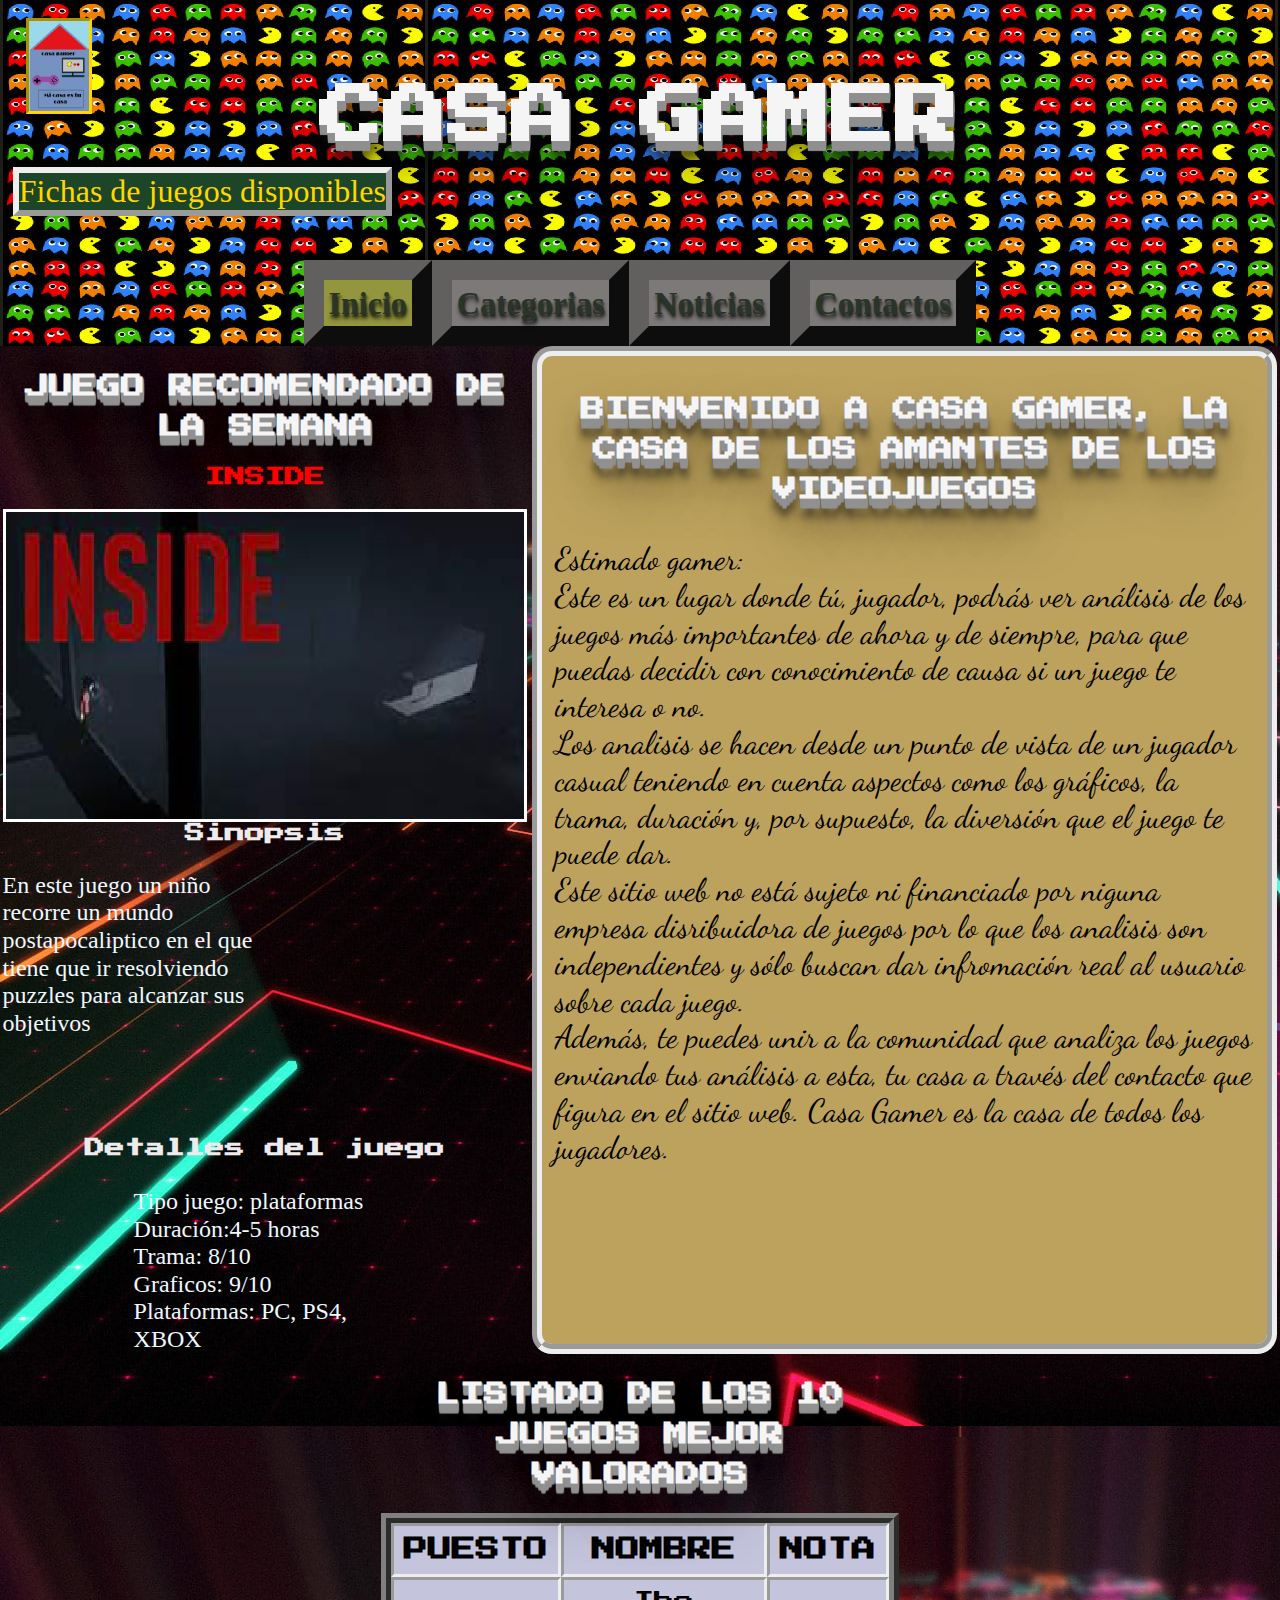
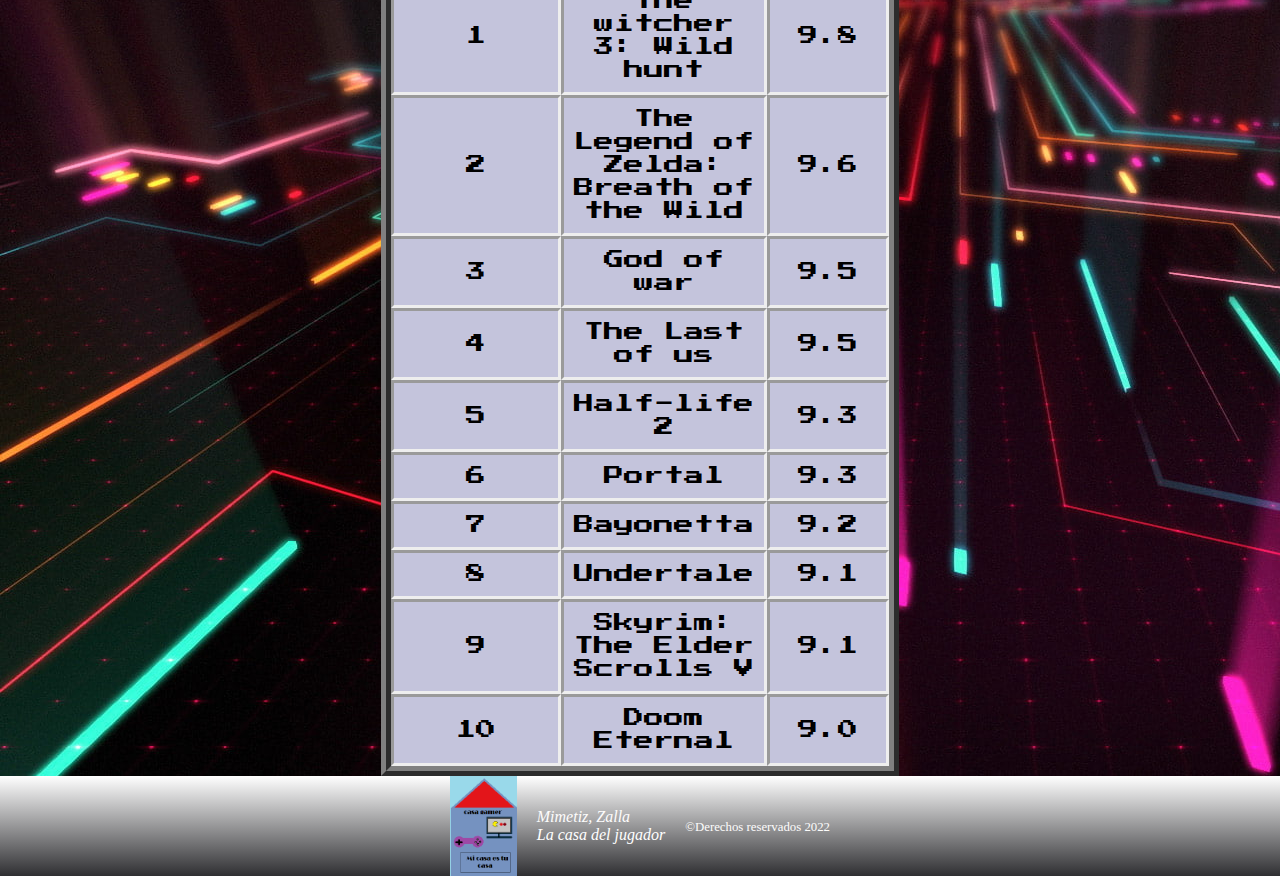
==== index.html @ 7b6a23ca "Update index.html" ====
<!DOCTYPE html>
<html lang="en">
<head>
  <meta charset="UTF-8">
  <meta http-equiv="X-UA-Compatible" content="IE=edge">
  <meta name="viewport" content="width=device-width, initial-scale=1.0">
  <meta name="keywords" content="videojuegos, análisis, valoracion, usuarios">
  <meta name="description" content="Recomendaciones de videojuegos, de jugadores para jugadores">
  <link rel="stylesheet" type="text/css" href="https://fonts.googleapis.com/css2?family=Dancing+Script&display=swap">
  <link rel="stylesheet" type="text/css" href="https://fonts.googleapis.com/css2?family=Press+Start+2P&display=swap">
  <link rel="stylesheet" type="text/css" href="style/normalize.css">
  <link rel="stylesheet" type="text/css" href="style/style.css">
  <title>Casa Gamer</title>
  <style>
    main {
      background-image: url(imagenes/wallpaperbetter.jpg);
    }
    section{
      order:2;
      padding:1%;
      border-radius: 20px;
      border-width: 10px;
      border-style:groove;
      max-width: 700px;
      font-size: 2em;
      font-family:  'Dancing Script';
      background-color: rgb(189, 162, 94);
      }
    article {
      order:0;
      flex-basis: 30%;
    }
    h4 {
      color: rgb(238, 235, 237);
    }
    .descripcion {
      font-family: Cambria, Cochin, Georgia, Times, 'Times New Roman', serif;
      color:aliceblue;
      font-size: 1.5rem;
      max-width: 50%;
    }

  </style>
</head>
<body>
  <header>
    <img id="logo-empresa" src="imagenes/icono.png" alt="logo empresa">
    <h1 class="titulo efecto3d">casa gamer</h1>
    <nav>
      <a class = "active" href="index.html">Inicio</a>
      <a href="categorias.html">Categorias</a>
      <a href="noticias.html">Noticias</a> 
      <a href="contactos.html">Contactos</a>
    </nav>
  </header>
  <div id="juego-analizado">
    <p>Fichas de juegos disponibles<a href="juego.html">Fallout-3</a></p>
  </div>
  <main>
    <article>
      <h2 class="efecto3d">juego recomendado de la semana</h2>
      <h3>INSIDE</h3>
      <img class= "imagen_flotante" src="imagenes/portada_inside.png" alt="portada videojuego">
      <h4>Sinopsis</h4>
      <p class="descripcion">En este juego un niño recorre un mundo postapocaliptico en el que tiene 
         que ir resolviendo puzzles para alcanzar sus objetivos
      </p>
      <h4 class = "clearall" style="margin:100px auto 0px;">Detalles del juego</h4>
      <p class = "descripcion" style="margin:0 auto;">
        <br>
        Tipo juego: plataformas
        <br>
        Duración:4-5 horas
        <br>
        Trama: 8/10
        <br>
        Graficos: 9/10
         <br>
        Plataformas: PC, PS4, XBOX
      </p>
    </article>
    <section>
      <h2 class="efecto3d">Bienvenido a casa Gamer, la casa de los amantes de los videojuegos</h2>
        <p>Estimado gamer: 
          <br>
          Este es un lugar donde tú, jugador, podrás ver análisis de los juegos
          más importantes de ahora y de siempre, para que puedas decidir con 
          conocimiento de causa si un juego te interesa o no. 
          <br>Los analisis se hacen desde un punto de vista de un jugador casual 
          teniendo en cuenta aspectos como los gráficos, la trama, duración y, por supuesto, 
          la diversión que el juego te puede dar. 
          <br>
          Este sitio web no está sujeto ni financiado por niguna
          empresa disribuidora de juegos por lo que los analisis son independientes y 
          sólo buscan dar infromación real al usuario sobre cada juego.
          <br>
          Además, te puedes unir a la comunidad que analiza los juegos enviando 
          tus análisis a esta, tu casa a través del contacto que figura en el sitio web.
          Casa Gamer es la casa de todos los jugadores.
        </p>
      </section>
    <article id="listado">
      <h2 class="efecto3d">listado de los 10 juegos mejor valorados</h2>
      <table>
        <tr>
          <th>Puesto</th>
          <th>nombre</th>
          <th>Nota</th>
        </tr>
        <tr>
          <td>1</td>
          <td>The witcher 3: Wild hunt</td>
          <td>9.8</td>
        </tr>
        <tr>
          <td>2</td>
          <td>The Legend of Zelda: Breath of the Wild</td>
          <td>9.6</td>
        </tr>
        <tr>
          <td>3</td>
          <td>God of war</td>
          <td>9.5</td>
        </tr>
          <tr>
            <td>4</td>
            <td>The Last of us</td>
            <td>9.5</td>
          </tr>
        <tr>
          <td>5</td>
          <td>Half-life 2</td>
          <td>9.3</td>
        </tr>
        <tr>
          <td>6</td>
          <td>Portal</td>
          <td>9.3</td>
        </tr>
        <tr>
          <td>7</td>
          <td>Bayonetta</td>
          <td>9.2</td>
        </tr>
        <tr>
          <td>8</td>
          <td>Undertale</td>
          <td>9.1</td>
        </tr>
        <tr>
          <td>9</td>
          <td>Skyrim: The Elder Scrolls V</td>
          <td>9.1</td>
        </tr>
        <tr>
          <td>10</td>
          <td>Doom Eternal</td>
          <td>9.0</td>
        </tr>
      </table>
    </article>
  </main>
  <footer>
    <img style="height:100px;" src="imagenes/icono.png" alt="logo empresa">
    <address class="pie-pagina">
      Mimetiz, Zalla
      <br>
      <a style="color: white;" href="www.casagamer.es">La casa del jugador</a>
    </address>
    <div class="pie-pagina"><small>&copy;Derechos reservados 2022</small></div>
  </footer>
</body>
</html>
---- style/style.css ----
html {
    font-size: 1rem;
}
#logo-empresa {
  position: fixed;
  top: 2%;
  left:2%;
  border-color:gold;
  border-style: inset;
  height: 10%;
}
body {
    
    background-color: aquamarine;
}
header {
  display: flex;
  flex-direction: column;
  justify-content: space-around;
  padding-top:5%;
  padding-bottom: 0%;
  background-color: rgb(43, 226, 220);
  background-image: url(/imagenes/pacman.png);
}

.titulo {
  margin:0 auto;
  padding: 16px; 
  width: 70%;
  font-family: 'Press Start 2P';
  font-size: 4rem;
  font-weight: bold;
  text-transform: uppercase;
  text-align: center;
}
.efecto3d {
  color: #f5f5f5;
  text-shadow: 1px 1px 1px #919191,
    1px 2px 1px #919191,
    1px 3px 1px #919191,
    1px 4px 1px #919191,
    1px 5px 1px #919191,
    1px 6px 1px #919191,
    1px 7px 1px #919191,
    1px 8px 1px #919191,
    1px 9px 1px #919191,
    1px 10px 1px #919191,
    1px 18px 6px rgba(16,16,16,0.4),
    1px 22px 10px rgba(16,16,16,0.2),
    1px 25px 35px rgba(16,16,16,0.2),
    1px 30px 60px rgba(16,16,16,0.4);
}
nav {
  height: 20%;
  margin: 90px auto 0 auto;
  display: flex;
  flex-direction: row;
  justify-content: center;
}
nav > a {
  margin:0px;
  padding:5px;
  border: 20px outset rgb(98, 95, 95) ;
  font-size:2rem;
  font-weight:bold;
  text-decoration: none;
  color: rgb(199, 210, 122);
  text-shadow:1px 2px 1px rgba(16,16,16,0.2),
    1px 3px 2px rgba(16,16,16,0.3),
    1px 4px 3px rgba(16,16,16,0.4),
    1px 5px 4px rgba(13, 13, 13, 0.5);
  background-color: rgb(126, 121, 121);
}

.active{
  background-color: rgb(147, 150, 60);
}
main {
  display: flex;
  flex-direction: row;
  flex-wrap: wrap;
  justify-content: space-around;
}
.listado-juegos {
  width:20%;
}

#listado {
  width: 600px;
  order:3;
}

h2 {
  width: 100%;
  font-size: 1.5rem;
  line-height: 2.5rem;
  font-weight: bolder;
  font-family: 'Press Start 2P';
  text-transform: uppercase;
  text-align: center;
}
table {
  margin:0 auto;
  max-width: 100%;
  background-color: rgb(196, 196, 220);
  border-style: ridge;
  border-width: 10px;
  border-spacing: 0px;
}
tr {
    border-collapse: collapse;
    border-spacing: 0px;
}
th, td {
  margin:0;
  padding: 10px;
  font-family: 'Press Start 2P';
  border-style:inset;
  text-align: center;
}

th {
  text-transform: uppercase;
  font-size: 1.5rem;
}

td {
  font-size: 1.25rem;
}

h3, h4 {
  font-family: 'Press Start 2P';
  font-size: 1.25rem;
  color: red;
  text-align: center;
}

.imagen_flotante {
  float:right;
  border:solid white;
}

.clearall {
  clear:both;
}
footer {
  display:flex;
  justify-content: center;
  align-items: center;
  background-color: rgb(45, 45, 62);
  background: linear-gradient(to top, rgb(47, 47, 50), white);
}
.pie-pagina{
  margin-left:20px;
  font-family:Cambria, Cochin, Georgia, Times, 'Times New Roman', serif;
  color: rgb(253, 252, 252);
} 



aside {
  height: 1000px;
  flex:1 1 20%;
  display: flex;
  flex-direction: column;
  justify-content: space-around;
  align-items: center;
  background-color: rgb(102, 102, 104);
}

.efecto3Dcaja {
  color: #f5f5f5;
  box-shadow: 1px 1px 1px #919191,
    1px 2px 1px #919191,
    1px 3px 1px #919191,
    1px 4px 1px #919191,
    1px 5px 1px #919191,
    1px 6px 1px #919191,
    1px 7px 1px #919191,
    1px 8px 1px #919191,
    1px 9px 1px #919191,
    1px 10px 1px #919191,
    1px 18px 6px rgba(16,16,16,0.4),
    1px 22px 10px rgba(16,16,16,0.2),
    1px 25px 35px rgba(16,16,16,0.2),
    1px 30px 60px rgba(16,16,16,0.4);
}
a:link {
  color:rgb(40, 53, 40);
  text-decoration: none;
}

a:visited {
  color:rgb(84, 76, 101);
}

a:hover {
  color:rgb(255, 187, 0)
}

a:active {
  color:black;
}

.botones-salir {
  position: fixed;
  bottom: 0%;
  right:50%;
  display: inline-flex;
  font-size: 2rem;
  background-color: darkgoldenrod; 
}

.boton {
  border-width: 10px;
  border-color: #919191;
  border-style: outset;
}

form {
  display: flex;
  flex-direction: column;
  font-family: 'Dancing Script';
  justify-content: space-around;
}

.alineacion {
  flex: 1 1;
  margin: 5px;
  display:flex;
  flex-direction: row;
  justify-content: space-between;
  font-family: 'Dancing Script';
}
label {
  font-size: 3rem;
  font-weight: bold;
}

#juego-analizado {
  position:absolute;
  top: 15%;
  left:1%;
  font-size: 2rem;
  color: gold;
}
#juego-analizado p {
  border-style: outset;
  border-width: 6px;
  background-color: rgb(29, 70, 40);
}
#juego-analizado p a {
  display: none;
}
#juego-analizado p:hover a{
  display: block;

}
#juego-analizado p a:visited {
  color:rgb(148, 123, 227);
}
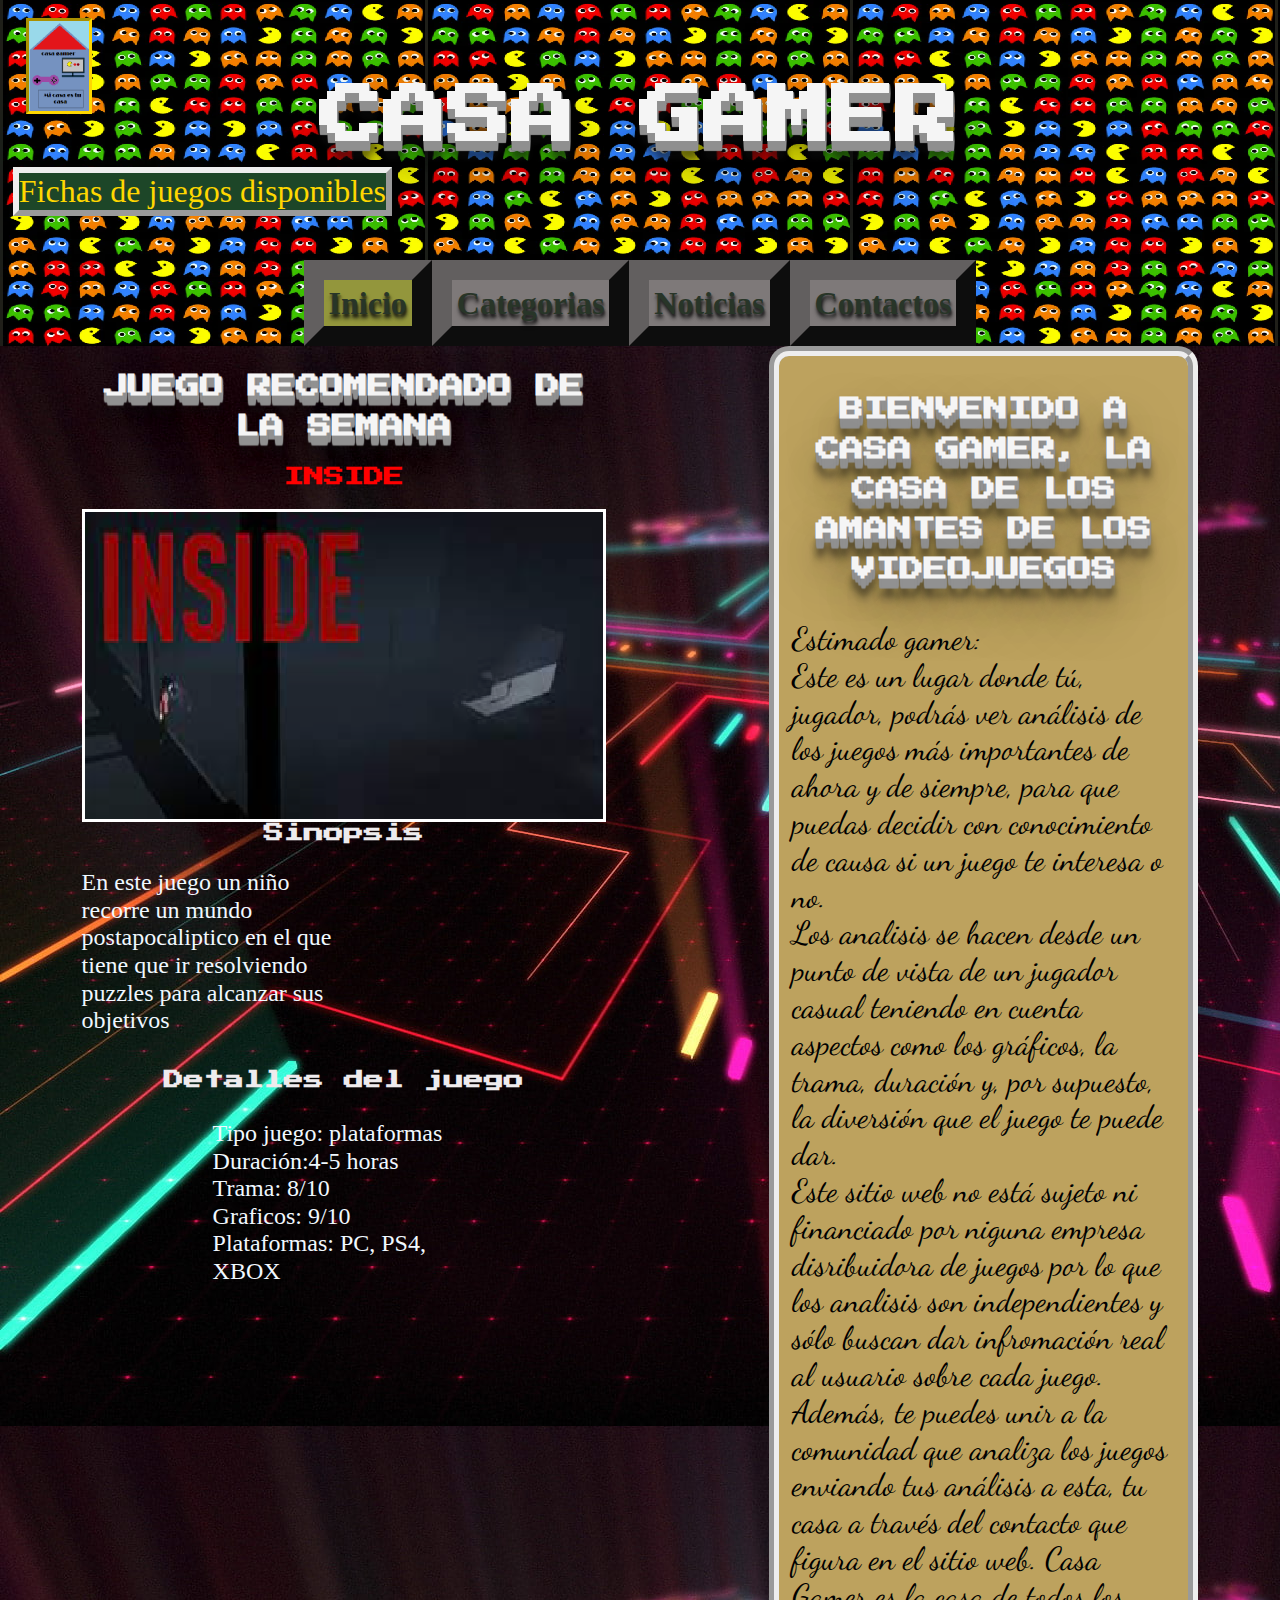
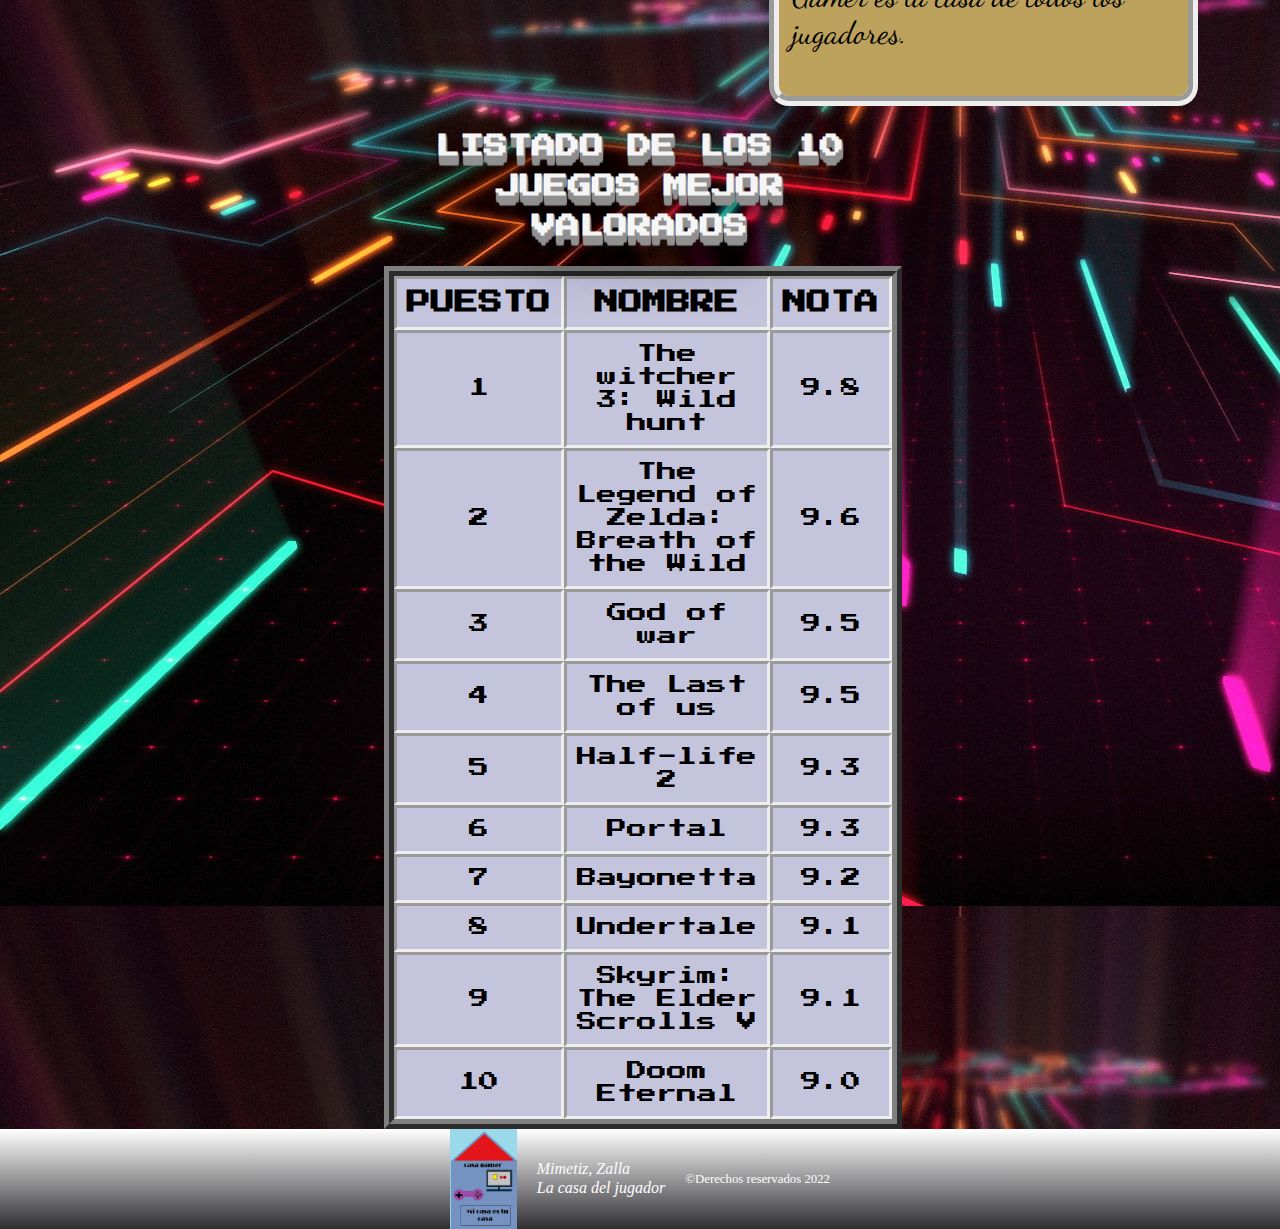
==== commit d0976fd7: "Add files via upload" ====
--- a/index.html
+++ b/index.html
@@ -1,3 +1,10 @@
+<!--
+  Autor: Jesús Diego Rivero
+  Asignatura: LMGSI
+  Unidad: UD 2
+  Tarea: Tarea evaluativa 1 - Sitio WEB
+  Pagina web de principal.
+-->
 <!DOCTYPE html>
 <html lang="en">
 <head>
@@ -6,67 +13,98 @@
   <meta name="viewport" content="width=device-width, initial-scale=1.0">
   <meta name="keywords" content="videojuegos, análisis, valoracion, usuarios">
   <meta name="description" content="Recomendaciones de videojuegos, de jugadores para jugadores">
+  <!--establezco enlaces para poder usar fuentes de letra que se adapten mejor al estilo que  quiero-->
   <link rel="stylesheet" type="text/css" href="https://fonts.googleapis.com/css2?family=Dancing+Script&display=swap">
   <link rel="stylesheet" type="text/css" href="https://fonts.googleapis.com/css2?family=Press+Start+2P&display=swap">
+  <!--enlace con la hja de estilo para normalizar los estilos-->
   <link rel="stylesheet" type="text/css" href="style/normalize.css">
   <link rel="stylesheet" type="text/css" href="style/style.css">
   <title>Casa Gamer</title>
+  <!--Establezco los estilos particulares de esta página web-->
   <style>
     main {
-      background-image: url(imagenes/wallpaperbetter.jpg);
-    }
+      background-image: url(/imagenes/wallpaperbetter.jpg);
+    }
+    /*indico el orden en que quiero que se dispongan los items dentro del main*/
     section{
       order:2;
       padding:1%;
       border-radius: 20px;
       border-width: 10px;
       border-style:groove;
-      max-width: 700px;
+      max-width: 30%;
       font-size: 2em;
       font-family:  'Dancing Script';
       background-color: rgb(189, 162, 94);
       }
+    /*los tamaños los pongo en % para que se modifiquen adecuadamente con la ventana*/
     article {
       order:0;
       flex-basis: 30%;
     }
+    #listado {
+      max-width: 40%;
+      order:3;
+    }
     h4 {
+      margin:2% auto 0 auto;
       color: rgb(238, 235, 237);
     }
+    /*clase para establecer estilo del texto de la descripcion del juego*/
     .descripcion {
       font-family: Cambria, Cochin, Georgia, Times, 'Times New Roman', serif;
       color:aliceblue;
       font-size: 1.5rem;
       max-width: 50%;
     }
-
   </style>
 </head>
 <body>
+  <!--
+    Esta cabecera se repite en todas las paginas con el logo de la empresa
+    la barra de navegación y el titulo
+  -->
   <header>
     <img id="logo-empresa" src="imagenes/icono.png" alt="logo empresa">
     <h1 class="titulo efecto3d">casa gamer</h1>
     <nav>
-      <a class = "active" href="index.html">Inicio</a>
+      <!--Empleo la clase active para que permanezca diferente el enlace en el que estoy-->
+      <a class="active" href="index.html">Inicio</a>
       <a href="categorias.html">Categorias</a>
       <a href="noticias.html">Noticias</a> 
       <a href="contactos.html">Contactos</a>
     </nav>
   </header>
+  <!--establezco un contenedor para que al poner el puntero del ratón aparezca el enlace-->
   <div id="juego-analizado">
     <p>Fichas de juegos disponibles<a href="juego.html">Fallout-3</a></p>
   </div>
+  <!--
+    contenido principal de la pagina que se divide en tres partes
+    2 a los extremos y una más prinicpal en el centro
+  -->
   <main>
+    <!--parte dedicada a la recomendación de la semana -->
     <article>
       <h2 class="efecto3d">juego recomendado de la semana</h2>
       <h3>INSIDE</h3>
+      <!--
+        inserto una imagen caracteristica del juego para que sea más visual y lo rodeo del texto 
+        que resume la trama
+      -->
       <img class= "imagen_flotante" src="imagenes/portada_inside.png" alt="portada videojuego">
       <h4>Sinopsis</h4>
       <p class="descripcion">En este juego un niño recorre un mundo postapocaliptico en el que tiene 
          que ir resolviendo puzzles para alcanzar sus objetivos
       </p>
-      <h4 class = "clearall" style="margin:100px auto 0px;">Detalles del juego</h4>
-      <p class = "descripcion" style="margin:0 auto;">
+      <!--
+        Inserto un contenedor para restablecer el flujo y que me queden las cajas en la disposicion
+        que quiero
+      -->
+      <div class="clearall"></div>
+      <!--segunda parte del article donde se describe el juego de forma esquematica-->
+      <h4 >Detalles del juego</h4>
+      <p class="descripcion" style="margin:0 auto;">
         <br>
         Tipo juego: plataformas
         <br>
@@ -79,6 +117,7 @@
         Plataformas: PC, PS4, XBOX
       </p>
     </article>
+    <!--Parte principal de la página donde incluyo la descripcion del sitio web-->
     <section>
       <h2 class="efecto3d">Bienvenido a casa Gamer, la casa de los amantes de los videojuegos</h2>
         <p>Estimado gamer: 
@@ -99,8 +138,10 @@
           Casa Gamer es la casa de todos los jugadores.
         </p>
       </section>
+      <!--Tercera parte de la página donde se incluye un listado con los mejores juegos analizados-->
     <article id="listado">
       <h2 class="efecto3d">listado de los 10 juegos mejor valorados</h2>
+      <!--Estructuro el listado en forma de tabla para que quede ordenado-->
       <table>
         <tr>
           <th>Puesto</th>
@@ -160,6 +201,10 @@
       </table>
     </article>
   </main>
+  <!--
+    Pie de pagina comun a las otras paginas donde se muestra el logo de la empresa
+    la direccion y el copiright
+  -->
   <footer>
     <img style="height:100px;" src="imagenes/icono.png" alt="logo empresa">
     <address class="pie-pagina">
@@ -170,4 +215,4 @@
     <div class="pie-pagina"><small>&copy;Derechos reservados 2022</small></div>
   </footer>
 </body>
-</html>
+</html>--- a/style/style.css
+++ b/style/style.css
@@ -10,8 +10,7 @@
   height: 10%;
 }
 body {
-    
-    background-color: aquamarine;
+  background-color: aquamarine;
 }
 header {
   display: flex;
@@ -19,8 +18,8 @@
   justify-content: space-around;
   padding-top:5%;
   padding-bottom: 0%;
+  background-image: url(../imagenes/pacman.png);
   background-color: rgb(43, 226, 220);
-  background-image: url(/imagenes/pacman.png);
 }
 
 .titulo {
@@ -258,4 +257,4 @@
 }
 #juego-analizado p a:visited {
   color:rgb(148, 123, 227);
-}+}
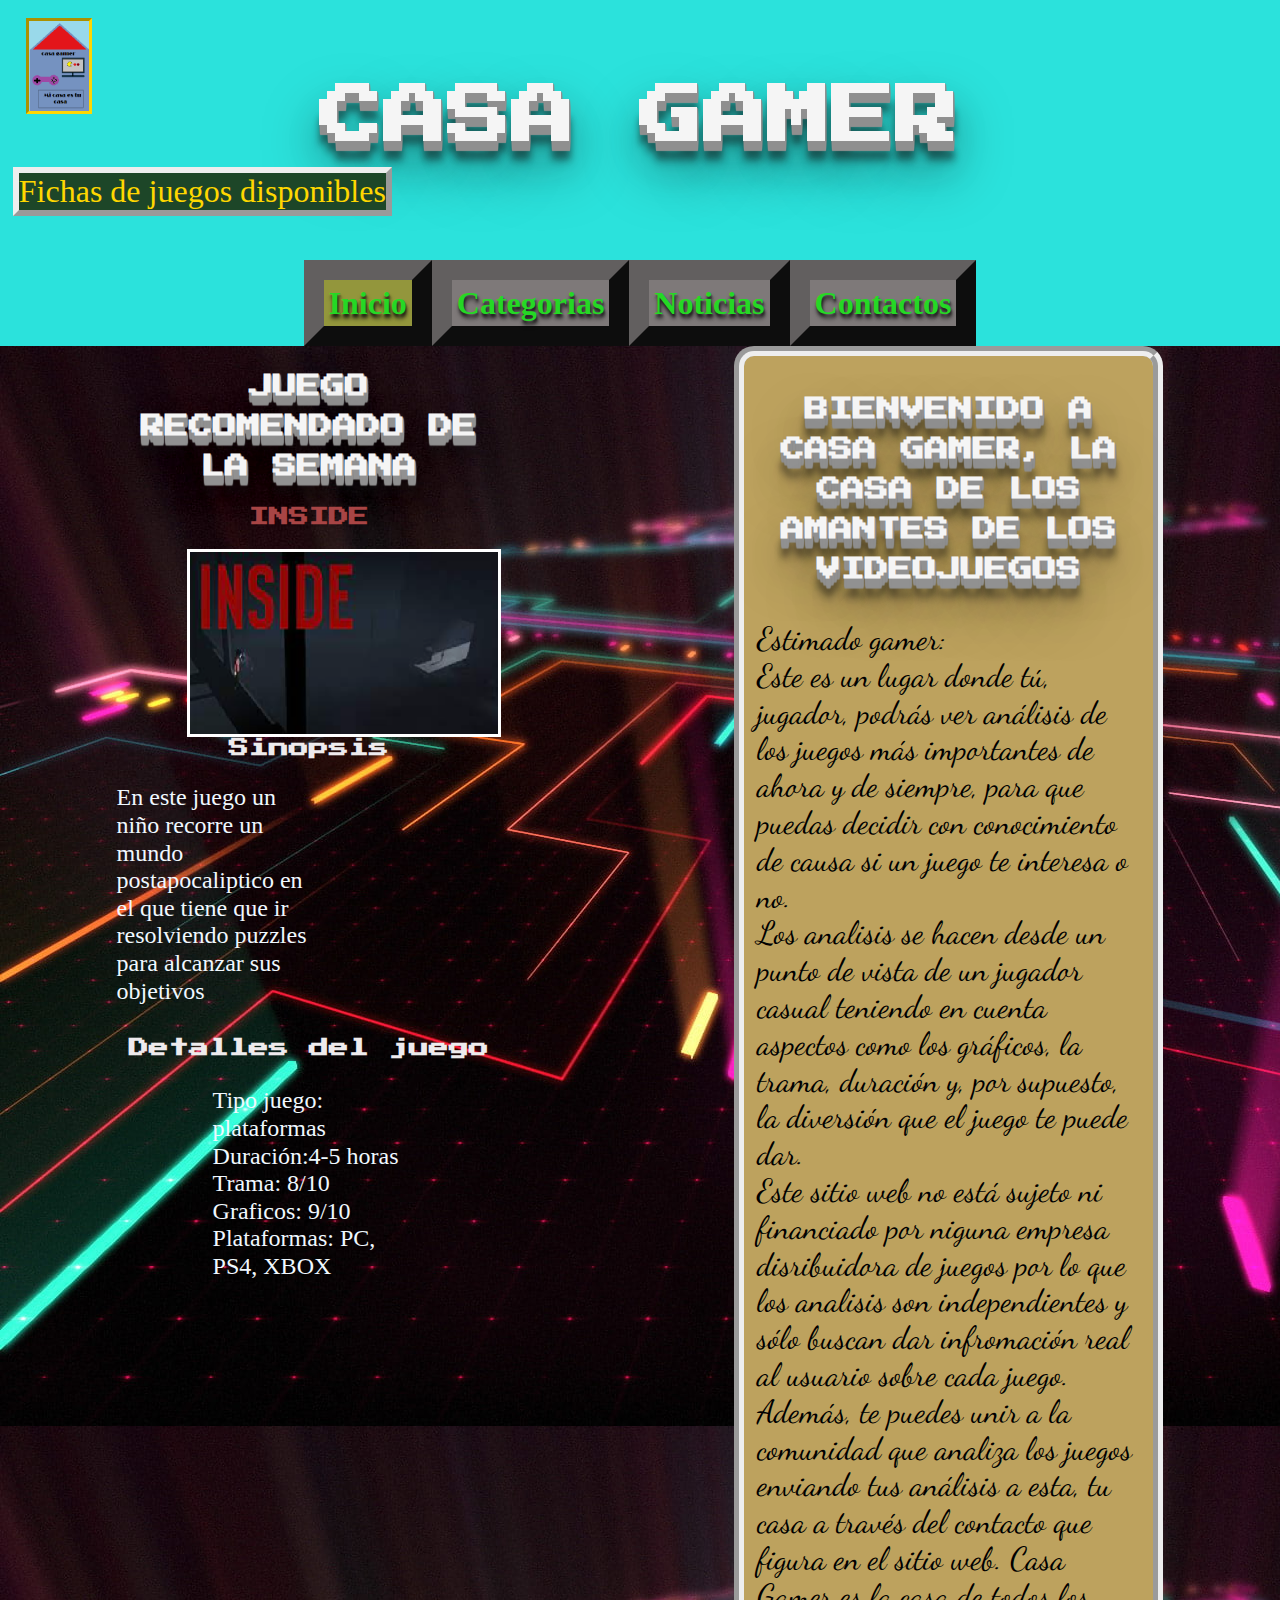
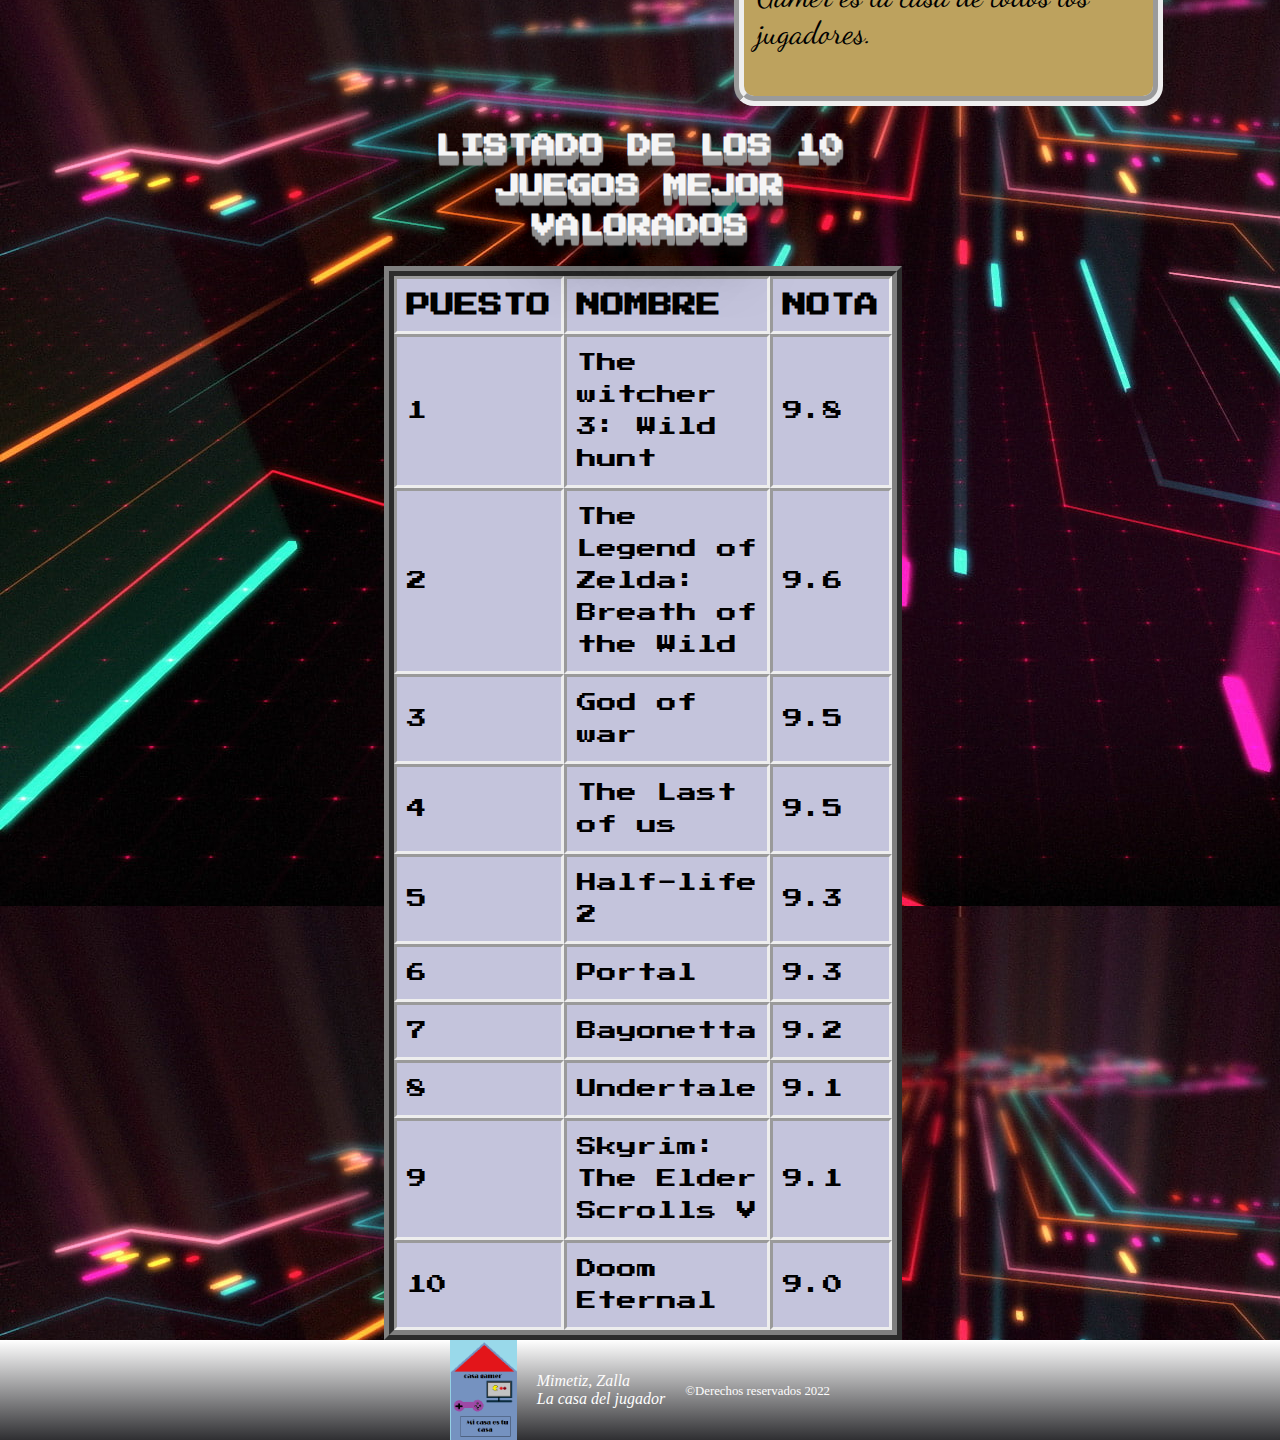
==== commit 99eb1c4f: "Update index.html" ====
--- a/index.html
+++ b/index.html
@@ -23,7 +23,7 @@
   <!--Establezco los estilos particulares de esta página web-->
   <style>
     main {
-      background-image: url(/imagenes/wallpaperbetter.jpg);
+      background-image: url(imagenes/fondos/wallpaperbetter.jpg);
     }
     /*indico el orden en que quiero que se dispongan los items dentro del main*/
     section{
@@ -34,7 +34,7 @@
       border-style:groove;
       max-width: 30%;
       font-size: 2em;
-      font-family:  'Dancing Script';
+      font-family: 'Dancing Script';
       background-color: rgb(189, 162, 94);
       }
     /*los tamaños los pongo en % para que se modifiquen adecuadamente con la ventana*/
@@ -65,7 +65,7 @@
     la barra de navegación y el titulo
   -->
   <header>
-    <img id="logo-empresa" src="imagenes/icono.png" alt="logo empresa">
+    <img id="logo-empresa" src="imagenes/iconos/icono.png" alt="logo empresa">
     <h1 class="titulo efecto3d">casa gamer</h1>
     <nav>
       <!--Empleo la clase active para que permanezca diferente el enlace en el que estoy-->
@@ -92,7 +92,7 @@
         inserto una imagen caracteristica del juego para que sea más visual y lo rodeo del texto 
         que resume la trama
       -->
-      <img class= "imagen_flotante" src="imagenes/portada_inside.png" alt="portada videojuego">
+      <img class= "imagen_flotante" src="imagenes/juegos/portada_inside.png" alt="portada videojuego">
       <h4>Sinopsis</h4>
       <p class="descripcion">En este juego un niño recorre un mundo postapocaliptico en el que tiene 
          que ir resolviendo puzzles para alcanzar sus objetivos
@@ -206,7 +206,7 @@
     la direccion y el copiright
   -->
   <footer>
-    <img style="height:100px;" src="imagenes/icono.png" alt="logo empresa">
+    <img style="height:100px;" src="imagenes/iconos/icono.png" alt="logo empresa">
     <address class="pie-pagina">
       Mimetiz, Zalla
       <br>
@@ -215,4 +215,4 @@
     <div class="pie-pagina"><small>&copy;Derechos reservados 2022</small></div>
   </footer>
 </body>
-</html>+</html>
--- a/style/style.css
+++ b/style/style.css
@@ -1,6 +1,19 @@
+/*
+  Autor: Jesús Diego Rivero
+  Asignatura: LMGSI
+  Unidad: UD 2
+  Tarea: Tarea evaluativa 1 - Sitio WEB
+  Hoja de estilos de la pagina web.
+*/
+
+/*Defino tamaño letra cogiendo como refernecia el que está por defecto*/
 html {
-    font-size: 1rem;
-}
+  font-size: 1rem;
+}
+/*
+  fijo el logo de la empresa para que se vea de forma continua
+  independientemente de donde este en la pagina
+*/
 #logo-empresa {
   position: fixed;
   top: 2%;
@@ -9,9 +22,15 @@
   border-style: inset;
   height: 10%;
 }
+/*Establezco un fondo por defecto para el body*/
 body {
   background-color: aquamarine;
 }
+/*
+  Defino estilo cabecera que se repite en 4 de las paginas
+  Establezco disposición flex ya que en la cabecer van tanto 
+  el título de cada página como la barra de navegación
+*/
 header {
   display: flex;
   flex-direction: column;
@@ -21,7 +40,7 @@
   background-image: url(../imagenes/pacman.png);
   background-color: rgb(43, 226, 220);
 }
-
+/*Defino estilo de los titulos prinicpales de las paginas*/
 .titulo {
   margin:0 auto;
   padding: 16px; 
@@ -32,6 +51,7 @@
   text-transform: uppercase;
   text-align: center;
 }
+/*Defino un estilo de texto 3D para poder aplicralo al texto que me interese*/
 .efecto3d {
   color: #f5f5f5;
   text-shadow: 1px 1px 1px #919191,
@@ -49,6 +69,10 @@
     1px 25px 35px rgba(16,16,16,0.2),
     1px 30px 60px rgba(16,16,16,0.4);
 }
+/*
+Defino estilo de la barra de navegación y para situar los enlaces lo hago
+ también con flex
+*/
 nav {
   height: 20%;
   margin: 90px auto 0 auto;
@@ -56,6 +80,7 @@
   flex-direction: row;
   justify-content: center;
 }
+/*Defino los estilos de los enlaces dando al texto algo de sombra*/
 nav > a {
   margin:0px;
   padding:5px;
@@ -70,25 +95,21 @@
     1px 5px 4px rgba(13, 13, 13, 0.5);
   background-color: rgb(126, 121, 121);
 }
-
+/*Clase establecida para que se distinga el enlace en el que te hallas*/
 .active{
   background-color: rgb(147, 150, 60);
 }
+/*
+ Defino unas condiciones básicas que comparten los main de las diferentes 
+ páginas que son básicamente la situción de los items de su interior
+*/
 main {
   display: flex;
   flex-direction: row;
   flex-wrap: wrap;
   justify-content: space-around;
 }
-.listado-juegos {
-  width:20%;
-}
-
-#listado {
-  width: 600px;
-  order:3;
-}
-
+/*Establezco estilo para todos los h2 de todas las paginas*/
 h2 {
   width: 100%;
   font-size: 1.5rem;
@@ -98,6 +119,7 @@
   text-transform: uppercase;
   text-align: center;
 }
+/*Defino estilo de la tabla en cuanto a tamaño , color y borde*/
 table {
   margin:0 auto;
   max-width: 100%;
@@ -106,6 +128,7 @@
   border-width: 10px;
   border-spacing: 0px;
 }
+/*A partir de aqui establezco estilos de fuente, texto y separaciones de filas y columnas*/
 tr {
     border-collapse: collapse;
     border-spacing: 0px;
@@ -115,7 +138,8 @@
   padding: 10px;
   font-family: 'Press Start 2P';
   border-style:inset;
-  text-align: center;
+  text-align:left;
+  line-height: 2rem;  
 }
 
 th {
@@ -126,22 +150,35 @@
 td {
   font-size: 1.25rem;
 }
-
+/*Se definen los estilos de fuente y alineación de los h3 y h4*/
 h3, h4 {
   font-family: 'Press Start 2P';
   font-size: 1.25rem;
-  color: red;
+  color: rgb(168, 69, 69);
   text-align: center;
 }
-
+/*Cuando paso el raton por cada icono se hace más grande y se decolora*/
+.icono:hover {
+  transform: scale(1.5);
+  filter: sepia(80%);
+}
+/*
+  Indico tamaño y situación de las imagenes que quiero que floten para que las rodee 
+  un texto
+*/
 .imagen_flotante {
   float:right;
   border:solid white;
-}
-
+  max-width: 80%;
+}
+/*Clase para retomar el flujo tras un float*/
 .clearall {
   clear:both;
 }
+/*
+ Estilos de los pies de pagina que se repiten en las diferentes paginas
+ Defino  colocación de items y estilos de la fuente
+*/
 footer {
   display:flex;
   justify-content: center;
@@ -154,9 +191,10 @@
   font-family:Cambria, Cochin, Georgia, Times, 'Times New Roman', serif;
   color: rgb(253, 252, 252);
 } 
-
-
-
+/*
+  Estabelzco estilos de como se ubica los items del interior en los aside
+  asi como como se su tamaño y capaciodad de reducción e incremento
+*/
 aside {
   height: 1000px;
   flex:1 1 20%;
@@ -166,7 +204,7 @@
   align-items: center;
   background-color: rgb(102, 102, 104);
 }
-
+/*clase para dar a los contenedores un aaspecto 3D*/
 .efecto3Dcaja {
   color: #f5f5f5;
   box-shadow: 1px 1px 1px #919191,
@@ -184,23 +222,25 @@
     1px 25px 35px rgba(16,16,16,0.2),
     1px 30px 60px rgba(16,16,16,0.4);
 }
+/*Las siguientes subclases establecen un color a los enlaces en función de su estado*/
 a:link {
-  color:rgb(40, 53, 40);
+  color:rgb(37, 216, 37);
   text-decoration: none;
 }
-
 a:visited {
-  color:rgb(84, 76, 101);
-}
-
+  color:rgb(84, 39, 181);
+}
 a:hover {
   color:rgb(255, 187, 0)
 }
-
 a:active {
   color:black;
 }
-
+/*
+ Clase para fijar posición, color y disposición de los botones que permiten ir a 
+ otra página o subir en la pagina del juego.
+ Cabe la posibilidad de implementarlos en otras paginas
+*/
 .botones-salir {
   position: fixed;
   bottom: 0%;
@@ -209,20 +249,20 @@
   font-size: 2rem;
   background-color: darkgoldenrod; 
 }
-
+/*Clase que define el borde de cada boton*/
 .boton {
   border-width: 10px;
   border-color: #919191;
   border-style: outset;
 }
-
+/*Estilos de formulario para ubicar los input y familia de fuente*/
 form {
   display: flex;
   flex-direction: column;
   font-family: 'Dancing Script';
   justify-content: space-around;
 }
-
+/*estilos para alinear los elementos del formulario*/
 .alineacion {
   flex: 1 1;
   margin: 5px;
@@ -231,11 +271,15 @@
   justify-content: space-between;
   font-family: 'Dancing Script';
 }
+/*Defino característics generales de las etiquetas de formulario*/
 label {
   font-size: 3rem;
   font-weight: bold;
 }
-
+/*
+  Define estilos de la caja donde se puede elegir la ficha a visionar.
+  Defino posición avsoluta porque quiero que este en todas las paginas
+*/
 #juego-analizado {
   position:absolute;
   top: 15%;
@@ -248,6 +292,10 @@
   border-width: 6px;
   background-color: rgb(29, 70, 40);
 }
+/*
+Hago que el enlace no se vea hasta que sitúo el raton encima de la
+ caja donde me inidca la opcion
+*/
 #juego-analizado p a {
   display: none;
 }
@@ -255,6 +303,7 @@
   display: block;
 
 }
+/*Cambio el color del enlace una vez visitado para que se distinga*/
 #juego-analizado p a:visited {
   color:rgb(148, 123, 227);
 }
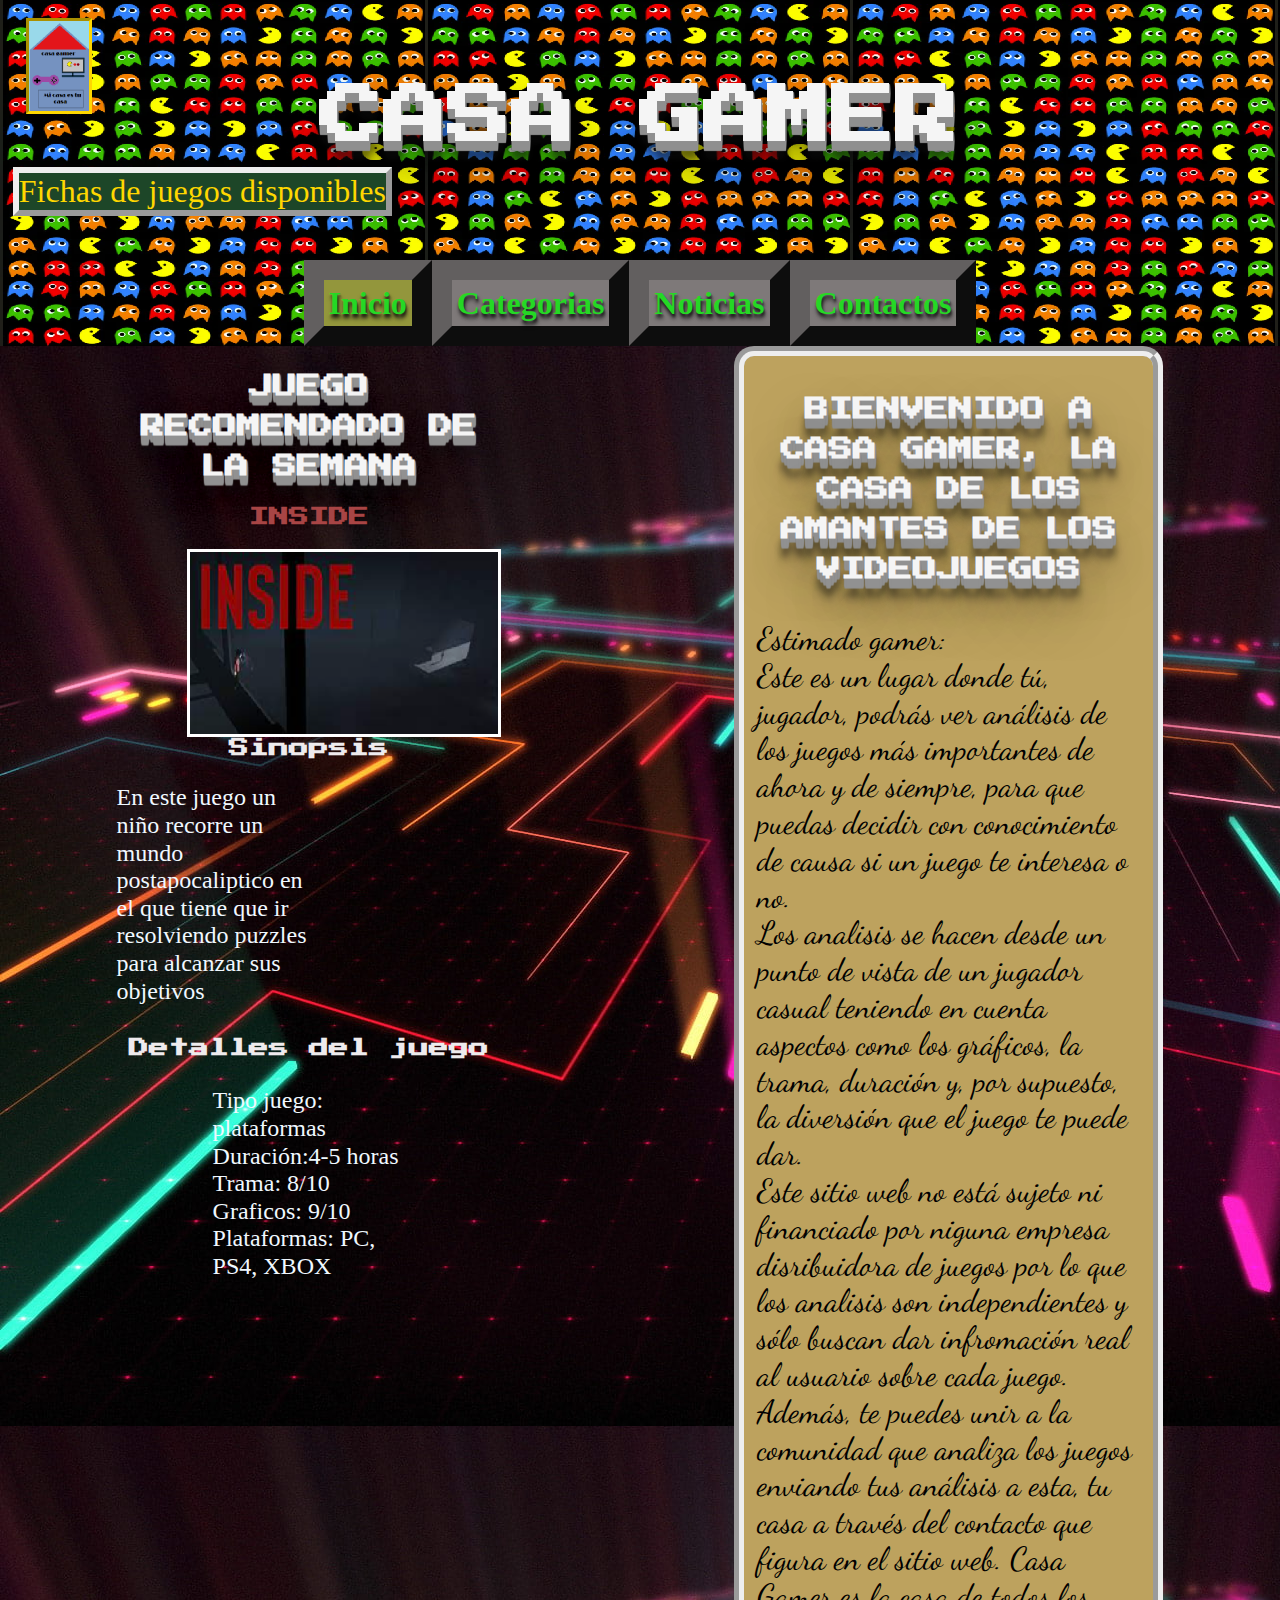
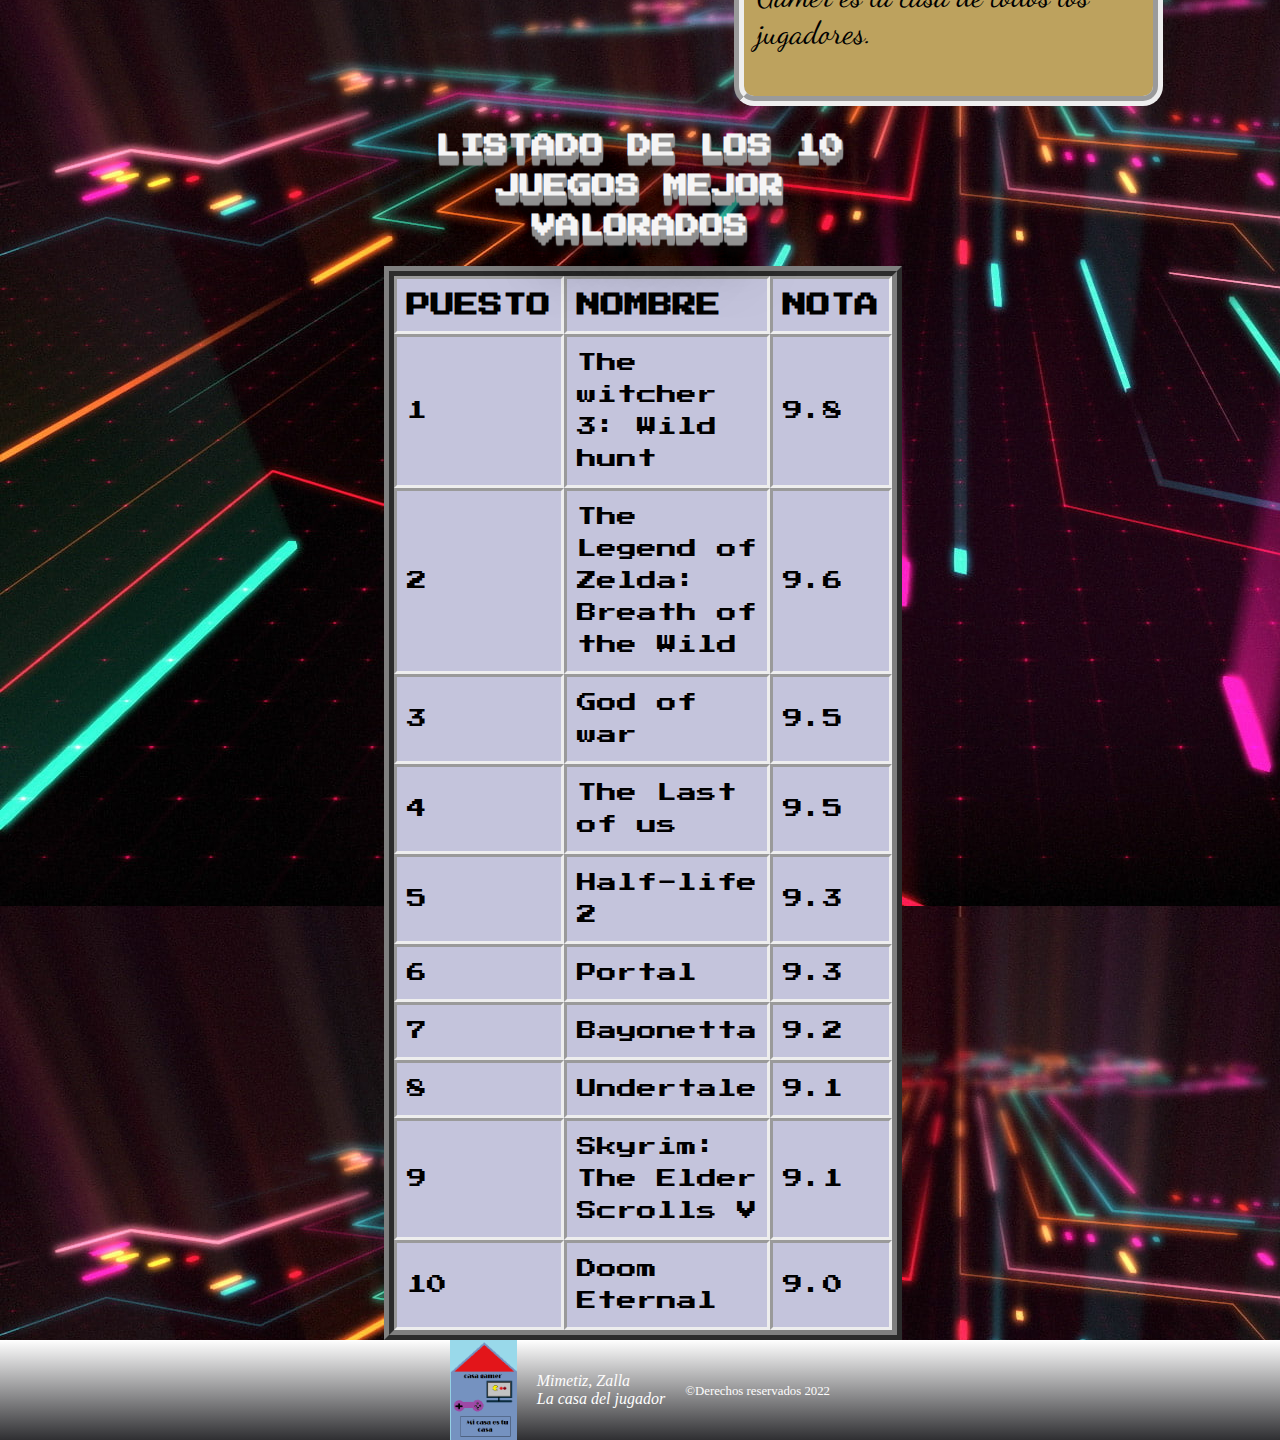
==== commit 28264fa4: "Update index.html" ====
--- a/index.html
+++ b/index.html
@@ -20,6 +20,7 @@
   <link rel="stylesheet" type="text/css" href="style/normalize.css">
   <link rel="stylesheet" type="text/css" href="style/style.css">
   <title>Casa Gamer</title>
+  <link rel="alternate" type="application/rss+xml" title="Noticias actuales" href="https://txus77.github.io/practicas_web/docrss.xml"/>
   <!--Establezco los estilos particulares de esta página web-->
   <style>
     main {
--- a/style/style.css
+++ b/style/style.css
@@ -37,7 +37,7 @@
   justify-content: space-around;
   padding-top:5%;
   padding-bottom: 0%;
-  background-image: url(../imagenes/pacman.png);
+  background-image: url(../imagenes/fondos/pacman.png);
   background-color: rgb(43, 226, 220);
 }
 /*Defino estilo de los titulos prinicpales de las paginas*/
